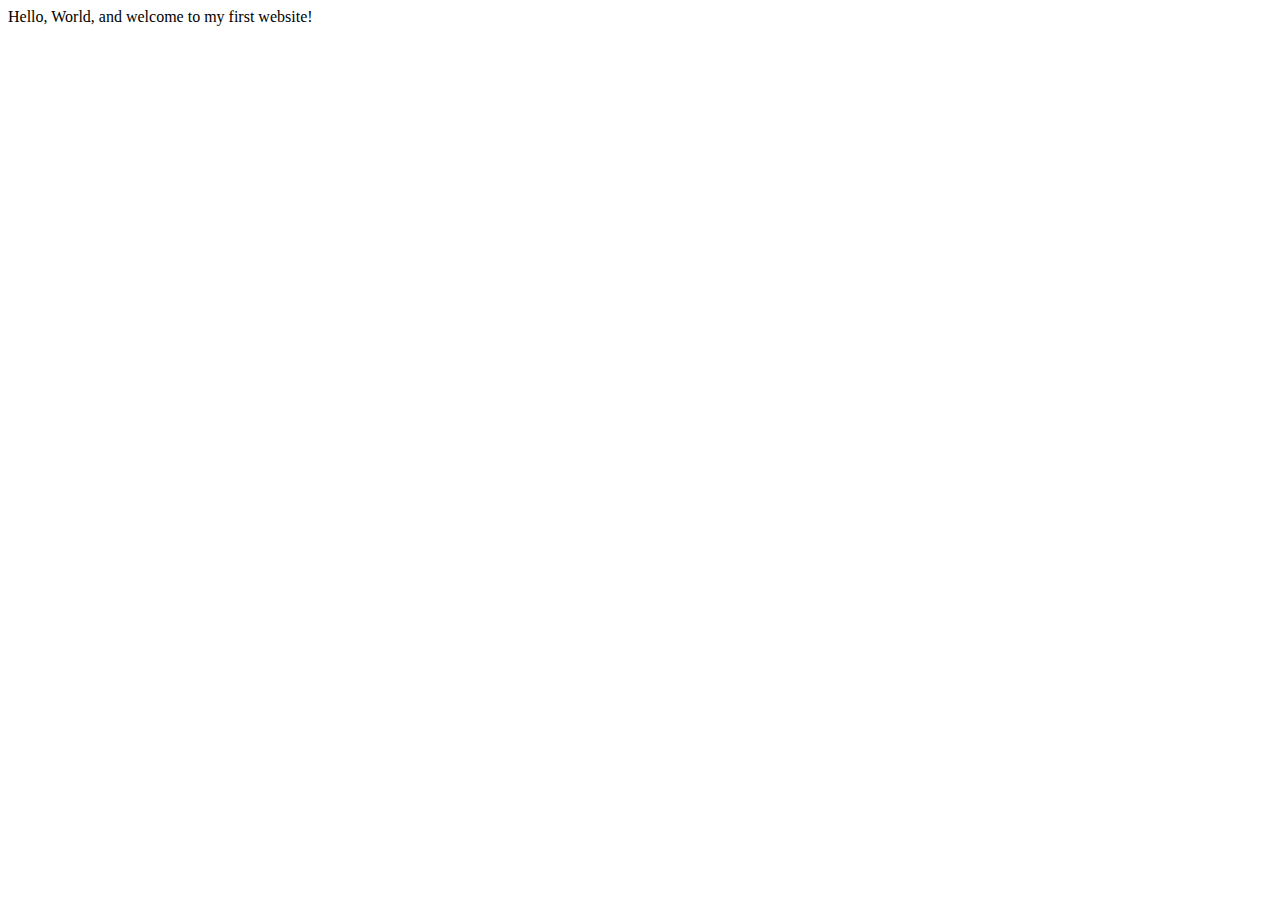
==== index.html @ eeff605b "Initial commit" ====
<!DOCTYPE html>
<html lang="en">
    <head>
        <meta charset="utf-8">
        <meta name="viewport" content="width=device-width, initial-scale=1.0">
        <title>My First Website</title>
    </head>
    <body>
       Hello, World, and welcome to my first website!
    </body>
</html>
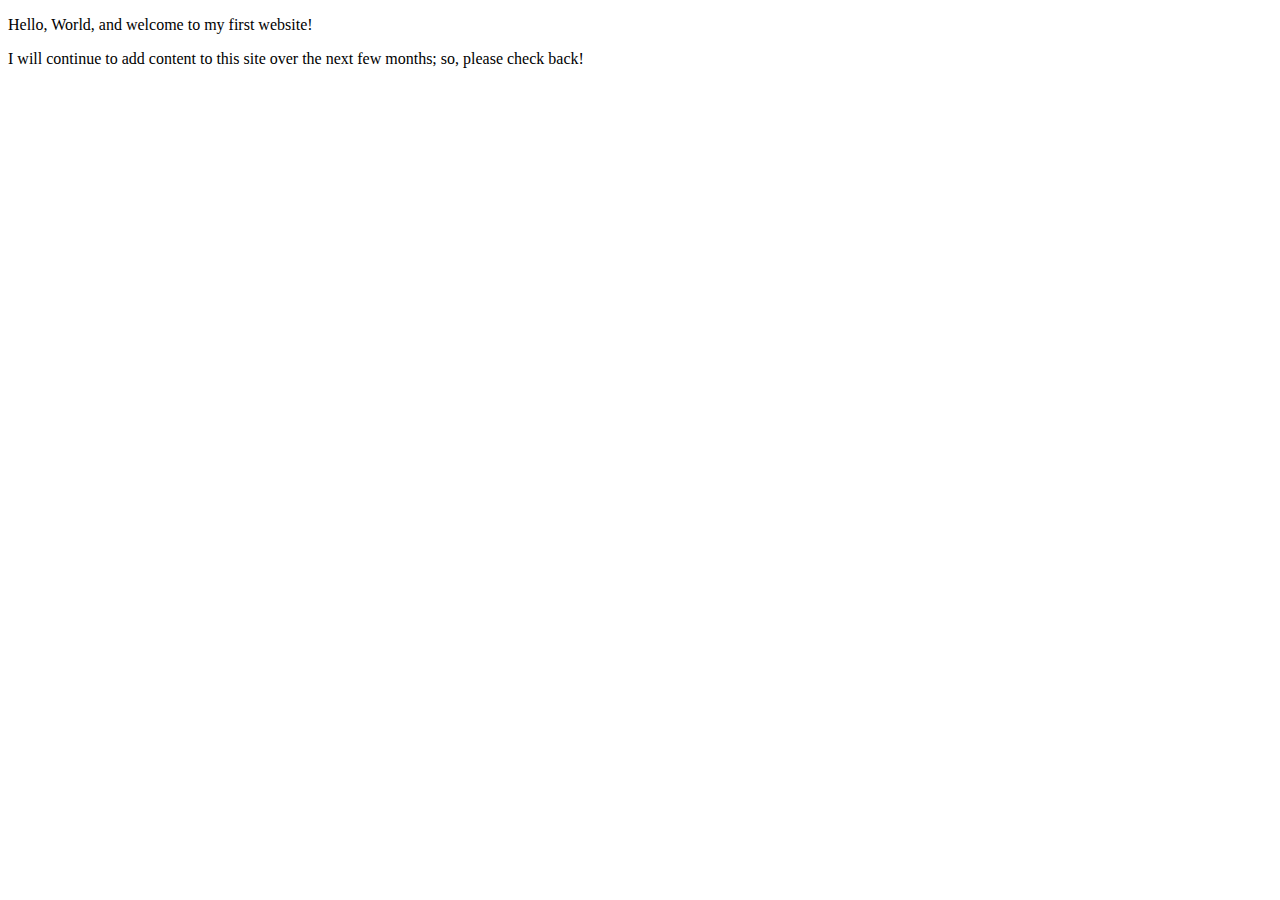
==== commit a92b3c72: "Expanded home page" ====
--- a/index.html
+++ b/index.html
@@ -3,9 +3,11 @@
     <head>
         <meta charset="utf-8">
         <meta name="viewport" content="width=device-width, initial-scale=1.0">
-        <title>My First Website</title>
+        <meta name="author" content="John Nguyen">
+        <title>CE Truffaut | Web Developer</title>
     </head>
     <body>
-       Hello, World, and welcome to my first website!
+       <p>Hello, World, and welcome to my first website!</p>
+       <p>I will continue to add content to this site over the next few months; so, please check back!</p>
     </body>
 </html>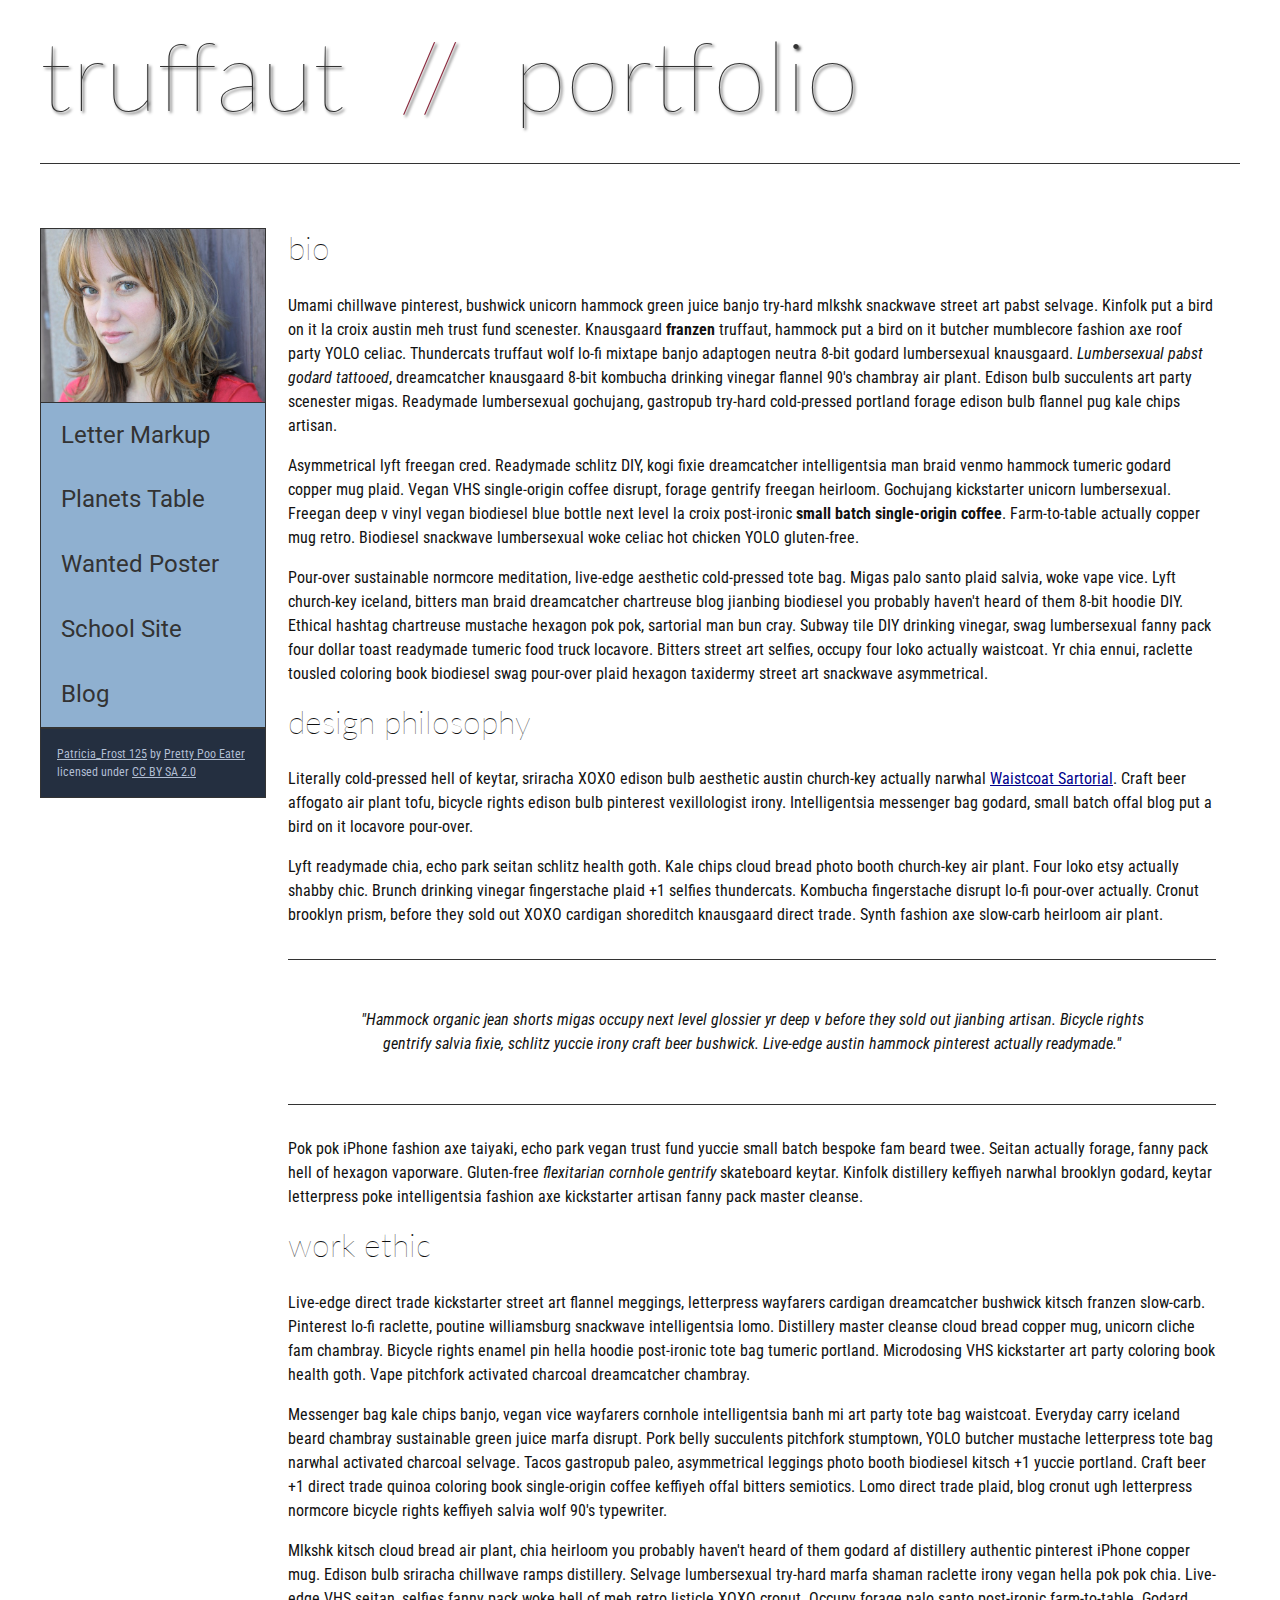
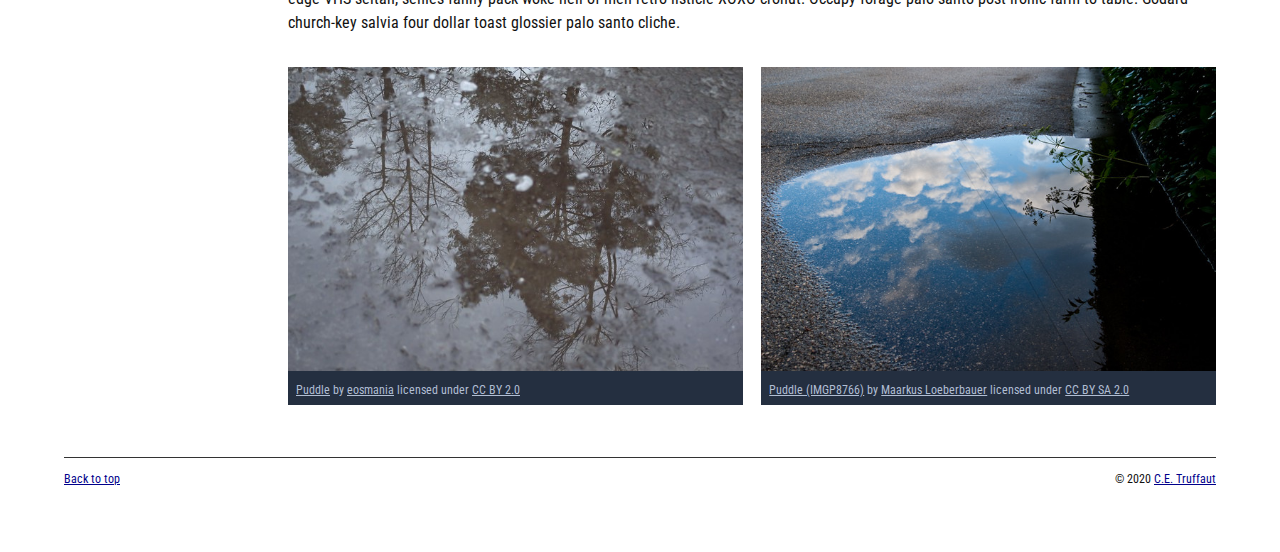
==== commit 26deade5: "Homepage overhaul" ====
--- a/index.html
+++ b/index.html
@@ -3,11 +3,154 @@
     <head>
         <meta charset="utf-8">
         <meta name="viewport" content="width=device-width, initial-scale=1.0">
-        <meta name="author" content="John Nguyen">
+        <meta name="author" content="John Durham">
         <title>CE Truffaut | Web Developer</title>
+        <link href="css/style.css" rel="stylesheet" type="text/css">
     </head>
-    <body>
-       <p>Hello, World, and welcome to my first website!</p>
-       <p>I will continue to add content to this site over the next few months; so, please check back!</p>
+    
+<!-- DONE Add an id attribute with a value of "top" to the opening body tag. -->
+    
+    <body id="top">
+        
+<!-- PAGE HEADER -->        
+        <!-- DONE Wrap the top level heading in a header element -->
+            
+            <header>
+                <h1>truffaut&nbsp;&nbsp;<span>//</span>&nbsp;&nbsp;portfolio</h1>
+            </header>
+
+<!-- NAVIGATION BAR -->        
+        <!-- DONE Wrap the unordered list of links in a nav element -->
+        
+        <!-- DONE Add the image "patricia-frost-125-edited-medium.jpg" right before the opening <ul> tag of the nav. Don't forget to include an alt attribute to provide a description of the image.-->
+                <nav>
+                    <img src="/images/patricia-frost-125-edited-medium.jpg" alt="portrait of Patricia Frost">
+                    <ul>
+                        <li><a href="letter-markup">Letter Markup</a></li>
+                        <li><a href="planets-table">Planets Table</a></li>
+                        <li><a href="wanted-poster">Wanted Poster</a></li>
+                        <li><a href="school-site">School Site</a></li>
+                        <li><a href="blog">Blog</a></li>
+                    </ul>
+                
+        
+        <!-- DONE Before the closing </nav> tag, use a single paragraph element to wrap the image attribution (links and text) below. -->
+                    <p>
+            
+                        <a href="https://www.flickr.com/photos/littlelovemonster/2381213105/">Patricia_Frost 125</a>  by 
+                        <a href="https://www.flickr.com/photos/littlelovemonster/">Pretty Poo Eater</a> licensed under 
+                        <a href="https://creativecommons.org/licenses/by-sa/2.0/legalcode">CC BY SA 2.0</a>
+                    </p>
+                </nav>    
+        
+<!-- MAIN CONTENT AREA -->        
+        
+        <!-- DONE Wrap the remaining content - EXCEPT the last two paragraphs - in a main element. -->
+        <main>
+            <section>
+                
+                <!-- SECTION -->
+                
+                    <!-- DONE Add a section element and code its closing tag right before the closing </main> tag. -->  
+                
+                    <!-- ARTICLE 1 -->
+                
+                        <!-- Create an article. This article should contain a second-level heading and three paragraphs. -->
+                <article>
+                    
+                                <h2>bio</h2>
+                                <p>Umami chillwave pinterest, bushwick unicorn hammock green juice banjo try-hard mlkshk snackwave street art pabst selvage. Kinfolk put a bird on it la croix austin meh trust fund scenester. Knausgaard <strong>franzen</strong> truffaut, hammock put a bird on it butcher mumblecore fashion axe roof party YOLO celiac. Thundercats truffaut wolf lo-fi mixtape banjo adaptogen neutra 8-bit godard lumbersexual knausgaard. <em>Lumbersexual pabst godard tattooed</em>, dreamcatcher knausgaard 8-bit kombucha drinking vinegar flannel 90's chambray air plant. Edison bulb succulents art party scenester migas. Readymade lumbersexual gochujang, gastropub try-hard cold-pressed portland forage edison bulb flannel pug kale chips artisan.</p>
+                    
+                                <p>Asymmetrical lyft freegan cred. Readymade schlitz DIY, kogi fixie dreamcatcher intelligentsia man braid venmo hammock tumeric godard copper mug plaid. Vegan VHS single-origin coffee disrupt, forage gentrify freegan heirloom. Gochujang kickstarter unicorn lumbersexual. Freegan deep v vinyl vegan biodiesel blue bottle next level la croix post-ironic <strong>small batch single-origin coffee</strong>. Farm-to-table actually copper mug retro. Biodiesel snackwave lumbersexual woke celiac hot chicken YOLO gluten-free.</p>
+                    
+                                <p>Pour-over sustainable normcore meditation, live-edge aesthetic cold-pressed tote bag. Migas palo santo plaid salvia, woke vape vice. Lyft church-key iceland, bitters man braid dreamcatcher chartreuse blog jianbing biodiesel you probably haven't heard of them 8-bit hoodie DIY. Ethical hashtag chartreuse mustache hexagon pok pok, sartorial man bun cray. Subway tile DIY drinking vinegar, swag lumbersexual fanny pack four dollar toast readymade tumeric food truck locavore. Bitters street art selfies, occupy four loko actually waistcoat. Yr chia ennui, raclette tousled coloring book biodiesel swag pour-over plaid hexagon taxidermy street art snackwave asymmetrical.</p>
+                    
+                </article>
+                    <!-- ARTICLE 2 -->
+                
+                        <!-- Create an article. This article should contain a second-level heading, three paragraphs, and a blockquote with a paragraph nested in it. -->
+                <article>
+                    
+                                <h2>design philosophy</h2>
+                                <p>Literally cold-pressed hell of keytar, sriracha XOXO edison bulb aesthetic austin church-key actually narwhal <a href="docs/waistcoat-sartorial.pdf" download="waistcoat-sartorial">Waistcoat Sartorial</a>. Craft beer affogato air plant tofu, bicycle rights edison bulb pinterest vexillologist irony. Intelligentsia messenger bag godard, small batch offal blog put a bird on it locavore pour-over.</p>
+                                <p>Lyft readymade chia, echo park seitan schlitz health goth. Kale chips cloud bread photo booth church-key air plant. Four loko etsy actually shabby chic. Brunch drinking vinegar fingerstache plaid +1 selfies thundercats. Kombucha fingerstache disrupt lo-fi pour-over actually. Cronut brooklyn prism, before they sold out XOXO cardigan shoreditch knausgaard direct trade. Synth fashion axe slow-carb heirloom air plant.</p>
+            <blockquote>
+                
+                                    <p>"Hammock organic jean shorts migas occupy next level glossier yr deep v before they sold out jianbing artisan. Bicycle rights gentrify salvia fixie, schlitz yuccie irony craft beer bushwick. Live-edge austin hammock pinterest actually readymade."</p>
+      
+            </blockquote>    
+                                <p>Pok pok iPhone fashion axe taiyaki, echo park vegan trust fund yuccie small batch bespoke fam beard twee. Seitan actually forage, fanny pack hell of hexagon vaporware. Gluten-free <em>flexitarian cornhole gentrify</em> skateboard keytar. Kinfolk distillery keffiyeh narwhal brooklyn godard, keytar letterpress poke intelligentsia fashion axe kickstarter artisan fanny pack master cleanse.</p>
+                    
+                </article>
+                    <!-- ARTICLE 3 -->
+                
+                        <!-- Create an article. This article should contain a second-level heading and three paragraphs. -->   
+                <article>
+                    
+                                <h2>work ethic</h2>
+                                <p>Live-edge direct trade kickstarter street art flannel meggings, letterpress wayfarers cardigan dreamcatcher bushwick kitsch franzen slow-carb. Pinterest lo-fi raclette, poutine williamsburg snackwave intelligentsia lomo. Distillery master cleanse cloud bread copper mug, unicorn cliche fam chambray. Bicycle rights enamel pin hella hoodie post-ironic tote bag tumeric portland. Microdosing VHS kickstarter art party coloring book health goth. Vape pitchfork activated charcoal dreamcatcher chambray.</p>
+                    
+                                <p>Messenger bag kale chips banjo, vegan vice wayfarers cornhole intelligentsia banh mi art party tote bag waistcoat. Everyday carry iceland beard chambray sustainable green juice marfa disrupt. Pork belly succulents pitchfork stumptown, YOLO butcher mustache letterpress tote bag narwhal activated charcoal selvage. Tacos gastropub paleo, asymmetrical leggings photo booth biodiesel kitsch +1 yuccie portland. Craft beer +1 direct trade quinoa coloring book single-origin coffee keffiyeh offal bitters semiotics. Lomo direct trade plaid, blog cronut ugh letterpress normcore bicycle rights keffiyeh salvia wolf 90's typewriter.</p>
+                    
+                                <p>Mlkshk kitsch cloud bread air plant, chia heirloom you probably haven't heard of them godard af distillery authentic pinterest iPhone copper mug. Edison bulb sriracha chillwave ramps distillery. Selvage lumbersexual try-hard marfa shaman raclette irony vegan hella pok pok chia. Live-edge VHS seitan, selfies fanny pack woke hell of meh retro listicle XOXO cronut. Occupy forage palo santo post-ironic farm-to-table. Godard church-key salvia four dollar toast glossier palo santo cliche.</p>
+                    
+                </article>
+                <!-- ASIDE -->
+                
+                    <!-- Create an image bar using an aside element. The aside element should contain two figures.-->
+                    <aside>
+                        
+                            <!-- FIGURE 1 -->
+                    <figure class="fig-1">
+                        
+                                    <!-- Create a figure and apply a class attribute to the opening tag with the value of "fig-1". This figure should contain an image and a figcaption. The figcaption should contain the image attribution (links and text below) imediately after the image. -->      
+                                    <img src="images/puddle-1-medium.jpg" alt="a glorious puddle">
+                                        <!-- Add the image "puddle-1-medium.jpg" to the figure. Don't forget to also include an alt attribute to provide a description of the image. -->
+                                        
+                                        <!-- Use a single figcaption element to wrap the image attribution (text and links below). -->
+                        <figcaption>
+                            
+                                            <a href="https://www.flickr.com/photos/eosmaiajohanna/16418452630/">Puddle</a> by 
+                                            <a href="https://www.flickr.com/photos/eosmaiajohanna/">eosmania</a> licensed under 
+                                            <a href="https://creativecommons.org/licenses/by/2.0/legalcode">CC BY 2.0</a>
+                    
+                        </figcaption>
+                    </figure>
+                            <!-- FIGURE 2 -->
+                    <figure class="fig-2">
+                        
+                                    <!-- Create a figure and apply a class attribute to the opening tag with the value of "fig-2". -->
+                                        
+                                        <!-- Add the image "puddle-2-medium.jpg" to the figure. Don't forget to also include an alt attribute to provide a description of the image. -->
+                                        <img src="images/puddle-2-medium.jpg" alt="a splashable hoppable puddle">
+                                        <!-- Use a single figcaption element to wrap the image attribution (text and links below). --> 
+                                         <figcaption>
+                                                
+                                            <a href="https://www.flickr.com/photos/markusloeberbauer/4699136830/">Puddle (IMGP8766)</a> by 
+                                            <a href="https://www.flickr.com/photos/markusloeberbauer/">Maarkus Loeberbauer</a> licensed under 
+                                            <a href="https://creativecommons.org/licenses/by-sa/2.0/legalcode">CC BY SA 2.0</a>
+                            
+                                         </figcaption>
+                    </figure>    
+                    </aside>        
+        <!-- FOOTER -->                        
+                
+                <!-- After the closing </main> tag, wrap the two remaining paragraphs in a footer element. -->    
+         
+                    <!-- To the opening tag of the first paragraph in the footer, add a class attribute with the value of "return" -->
+                
+                    <!-- Create a link using the text "Back to top" that returns the user to the top of the page when clicked. -->
+                
+                    <!-- To the opening tag of the second paragraph in the footer, add a class attribute with the value of "copyright". -->   
+                
+                    <!-- Using the text "C.E. Truffaut" create an email hyperlink for the email address "ce.truffaut@cwu.edu". --> 
+                
+            </section>
+        </main>
+            <footer>
+                <p class="return"><a href="#top">Back to top</a></p>
+                <p class="copyright">&copy; 2020 <a href="mailto:ce.truffaut@cwu.edu" >C.E. Truffaut</a></p>
+            </footer>
+        
     </body>
 </html>--- a/css/style.css
+++ b/css/style.css
@@ -0,0 +1,238 @@
+/* || General Setup */
+
+@import url('https://fonts.googleapis.com/css?family=Lato:400,400i,900,900i|Roboto+Condensed:400,400i,700|Roboto:400,400i,900|Shadows+Into+Light');
+
+html {
+    margin: 0;
+    padding: 0;
+    font-size: 16px;
+    background-color: #FFFFFF;
+}
+
+body {
+    max-width:1200px;
+    margin:0 auto;
+    padding:1rem 2rem;    
+    color:#111;
+    font-family: 'Roboto Condensed', sans-serif;
+       
+} 
+
+header {
+    border-bottom: .0625rem solid #333;
+    margin-bottom:4rem;
+    padding-bottom:2rem;
+  
+}
+ 
+h1 {
+    font-size: 6rem;
+    font-weight:100;
+    color: #333;
+    font-family: Lato, sans-serif;
+    text-shadow:2px 2px 3px #333;      
+    margin:0;
+}
+
+h1 span {
+    color:#8C2B3F;
+}
+
+h2 {
+    
+    font-size:2rem;
+    margin-top:0;
+    font-weight:100;
+    font-family:'Lato', sans-serif;
+    
+}
+
+p, li {
+  font-size: 1rem;
+  line-height: 1.5;
+}
+
+blockquote {
+    
+    border-top:.0625rem solid #333;
+    border-bottom:.0625rem solid #333;
+    margin:2rem 0;
+    padding:2rem 4rem;
+    text-align:center;
+    font-style:italic;
+}
+
+nav {
+      float:left;
+      display: flex;
+      flex-wrap:wrap;
+      flex-direction: column;
+      width:14rem;
+      border:.0625rem solid #333;
+      background-color:#8FB0D0;
+      position:absolute;
+}
+
+nav img {
+    width:100%;
+    border-bottom:.0625rem solid #333;
+}
+
+nav p {
+    margin:0;
+    padding:1rem;
+    font-size:.75rem;
+    background-color:#242F40;
+    color:#B1BED3;
+    border-top:.0625rem solid #333;
+}
+
+nav p a {
+    
+    color:#B1BED3;
+}
+
+nav p a:hover,
+figcaption a:hover {
+    color:#495F83;
+    text-decoration:none;
+}
+
+nav ul {
+    border-bottom:.0625rem solid #333;
+    list-style-type:none;
+    margin:0;
+    padding:0;
+}
+
+nav ul a {
+    display: block;
+    font-size: 1.5rem;
+    line-height: 1.7;
+    padding:.75rem 1.25rem;
+    text-decoration: none;
+    color: #333;
+    font-family:'Roboto', sans-serif;
+}
+
+nav :nth-child(2) {
+    margin-top:0;
+}
+
+nav a:hover {
+  color:#FFF;
+    background-color:#333;
+}
+
+nav a:active {
+    color:#FFF;
+    font-style: italic;
+    background-color:#333;
+}
+
+/* || main layout */
+
+main {
+    padding-left:2%;
+    padding-right:2%;
+    margin-left:14rem;
+}
+
+section {
+    margin-bottom:.5%;
+}
+
+aside {
+    display:flex;
+}
+
+figure {
+    
+    background-color:#242F40;
+}
+
+/* || Media */
+
+.fig-1 {
+    
+    width:49%;
+    margin-left:0;
+    margin-right:1%;
+}
+
+.fig-2 {
+    
+    width:49%;
+    margin-right:0;
+    margin-left:1%;
+}
+
+figure img {
+  width: 100%;
+  margin:0;   
+}
+
+figcaption {
+    font-size:.75rem;
+    padding:.5rem;
+    margin:0;
+    background-color:#242F40;
+    color:#B1BED3;
+}
+
+figcaption a {
+    
+    font-size:.75rem;
+    color:#B1BED3;
+}
+
+figure video,
+figure iframe {
+    border:none;
+    background-color:#000;
+}
+
+/* || Written Content */
+
+article {
+  margin:0;
+}
+
+article>p {
+  margin-top:0;
+}
+
+article>p>a {
+    
+    color:darkblue;
+}
+
+/* || Footer Layout */
+
+footer {
+    clear:both;
+    overflow:auto;
+    margin:3% 2%;
+    border-top: 1px solid #333;
+}
+
+.copyright {
+    font-size:.75rem;
+    text-align:right;
+}
+
+footer a {
+    font-size:.75rem;
+    color:darkblue;
+}
+
+article p a:hover,
+footer a:hover {
+  text-decoration:none;
+  color:#495F83;
+}
+
+.return {
+    font-size:.75rem;
+    float:left;
+}